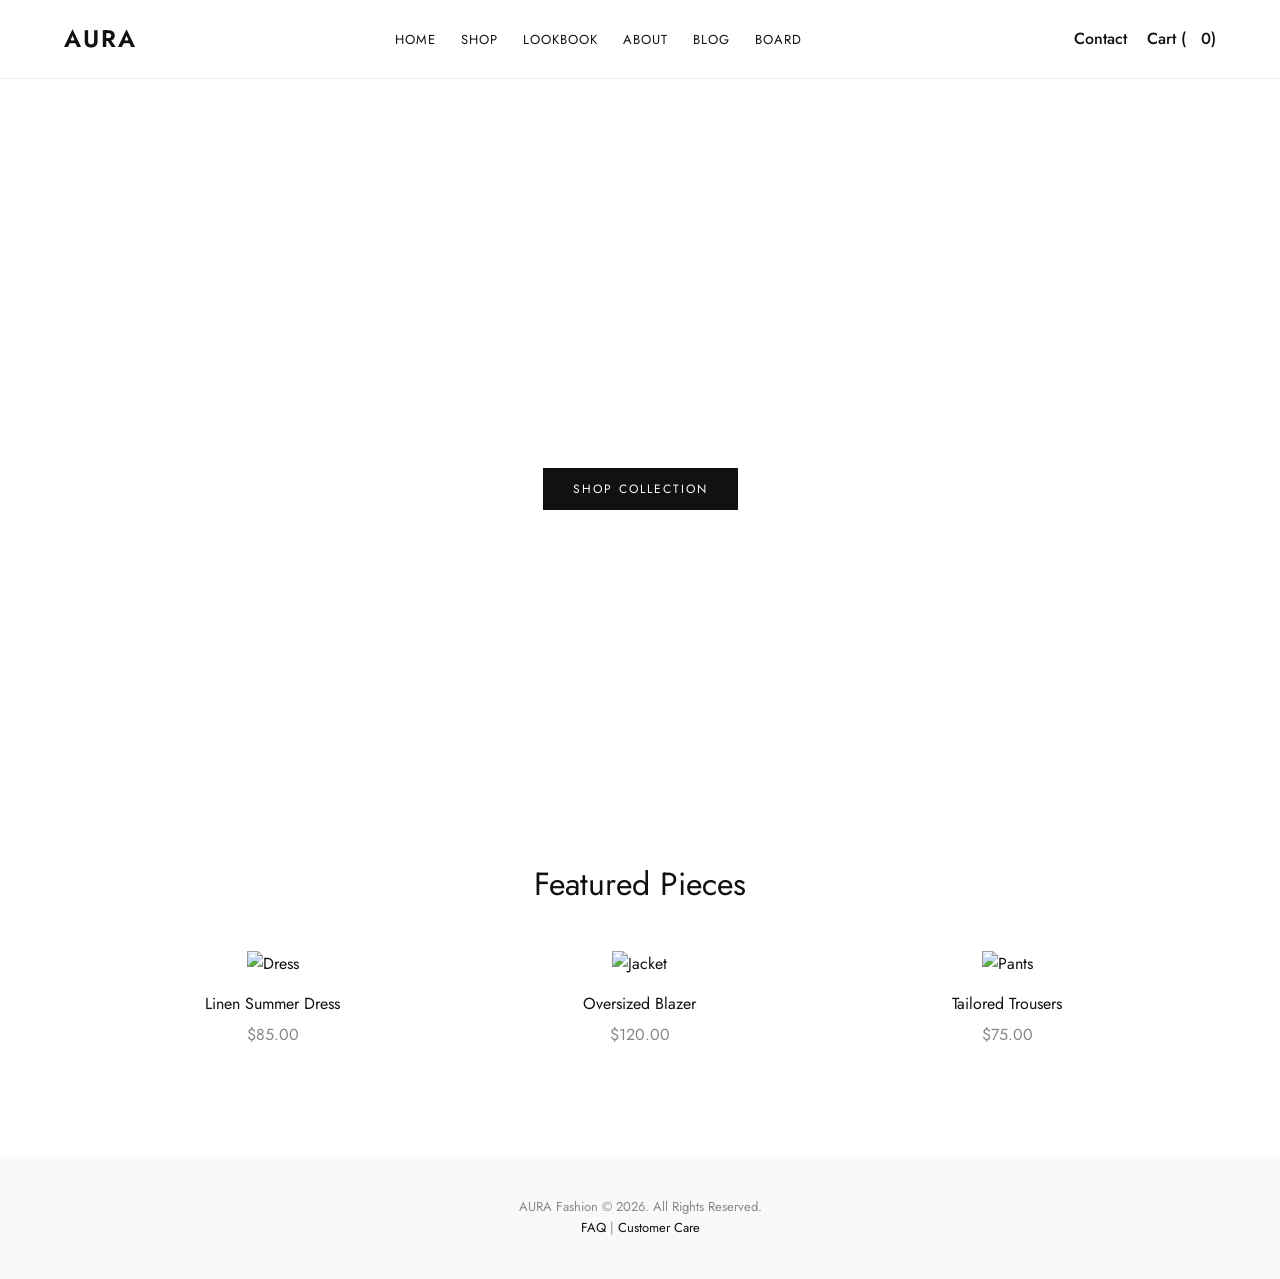
==== index.html @ 8ad11001 "Add files via upload" ====
<!DOCTYPE html>
<html lang="en">
<head>
    <meta charset="UTF-8">
    <meta name="viewport" content="width=device-width, initial-scale=1.0">
    <title>AURA | Modern Fashion</title>
    <link rel="stylesheet" href="style.css">
</head>
<body>

    <header>
        <div class="logo"><a href="index.html">AURA</a></div>
        <nav>
            <ul>
                <li><a href="index.html">Home</a></li>
                <li><a href="shop.html">Shop</a></li>
                <li><a href="lookbook.html">Lookbook</a></li>
                <li><a href="about.html">About</a></li>
                <li><a href="blog.html">Blog</a></li>
                <li><a href="board.html">Board</a></li>
				
            </ul>
        </nav>
        <div class="header-icons">
            <span><a href="contact.html">Contact</a></span>
            <span><a href="cart.html">Cart (<span id="cart-count">0</span>)</a></span>
        </div>
    </header>

    <main>
        <section class="hero">
            <div class="hero-content">
                <h1>NEW ARRIVALS</h1>
                <a href="shop.html"><button class="btn">Shop Collection</button></a>
            </div>
        </section>

        <section class="container">
            <h2 class="page-title">Featured Pieces</h2>
            <div class="grid-container">
                <div class="product-card">
                    <a href="product.html"><img src="images/linendress.jpg" alt="Dress"></a>
                    <h3>Linen Summer Dress</h3>
                    <p>$85.00</p>
                </div>
                <div class="product-card">
                    <a href="product.html"><img src="images/blazer.jpg" alt="Jacket"></a>
                    <h3>Oversized Blazer</h3>
                    <p>$120.00</p>
                </div>
                <div class="product-card">
                    <a href="product.html"><img src="images/trouser.jpg" alt="Pants"></a>
                    <h3>Tailored Trousers</h3>
                    <p>$75.00</p>
                </div>
            </div>
        </section>
    </main>

    <footer>
        <p>AURA Fashion © 2026. All Rights Reserved.</p>
        <p><a href="faq.html">FAQ</a> | <a href="contact.html">Customer Care</a></p>
    </footer>

    <script src="script.js"></script>
</body>
</html>
---- style.css ----
/* style.css */
@import url('https://fonts.googleapis.com/css2?family=Jost:wght@300;400;500;600&display=swap');

:root {
    --primary-color: #111;
    --secondary-color: #fff;
    --accent-color: #888;
    --bg-light: #f9f9f9;
}

* {
    margin: 0;
    padding: 0;
    box-sizing: border-box;
    font-family: 'Jost', sans-serif;
}

body {
    background-color: var(--secondary-color);
    color: var(--primary-color);
    line-height: 1.6;
}

a {
    text-decoration: none;
    color: var(--primary-color);
    transition: color 0.3s;
}

a:hover { color: var(--accent-color); }

/* --- HEADER & NAVIGATION --- */
header {
    display: flex;
    justify-content: space-between;
    align-items: center;
    padding: 20px 5%;
    border-bottom: 1px solid #eee;
    position: sticky;
    top: 0;
    background: white;
    z-index: 100;
}

.logo {
    font-size: 24px;
    font-weight: 600;
    letter-spacing: 2px;
}

nav ul {
    display: flex;
    list-style: none;
    gap: 25px;
}

nav ul li a {
    text-transform: uppercase;
    font-size: 13px;
    letter-spacing: 1px;
}

.header-icons span {
    margin-left: 15px;
    cursor: pointer;
    font-weight: 500;
}

/* --- HERO SECTION (Home) --- */
.hero {
    height: 80vh;
    background: url('https://images.unsplash.com/photo-1490481651871-ab68de25d43d?q=80&w=2070&auto=format&fit=crop') center/cover;
    display: flex;
    align-items: center;
    justify-content: center;
    text-align: center;
    color: white;
}

.hero-content h1 {
    font-size: 50px;
    letter-spacing: 4px;
    margin-bottom: 20px;
}

.btn {
    padding: 12px 30px;
    background: var(--primary-color);
    color: var(--secondary-color);
    text-transform: uppercase;
    font-size: 12px;
    letter-spacing: 2px;
    border: none;
    cursor: pointer;
    transition: 0.3s;
}

.btn:hover {
    background: var(--accent-color);
}

/* --- LAYOUT STRUCTURES --- */
.container {
    padding: 60px 5%;
    max-width: 1200px;
    margin: 0 auto;
}

.page-title {
    text-align: center;
    font-size: 32px;
    margin-bottom: 40px;
    font-weight: 400;
}

/* --- GRID LAYOUTS (Shop, Lookbook, Blog) --- */
.grid-container {
    display: grid;
    grid-template-columns: repeat(auto-fit, minmax(250px, 1fr));
    gap: 30px;
}

.product-card, .blog-card {
    text-align: center;
}

.product-card img, .blog-card img, .lookbook-img {
    width: 100%;
    height: 350px;
    object-fit: cover;
    margin-bottom: 15px;
}

.product-card h3 {
    font-size: 16px;
    font-weight: 400;
}

.product-card p {
    color: var(--accent-color);
    margin-top: 5px;
}

/* --- SINGLE PRODUCT --- */
.single-product {
    display: flex;
    gap: 50px;
}
.single-product img {
    flex: 1;
    width: 100%;
    object-fit: cover;
}
.product-details {
    flex: 1;
    display: flex;
    flex-direction: column;
    justify-content: center;
}
.product-details h1 { font-size: 30px; margin-bottom: 10px; }
.product-details .price { font-size: 20px; color: var(--accent-color); margin-bottom: 20px; }

/* --- FORMS (Contact, Checkout) --- */
.form-group {
    margin-bottom: 20px;
}
.form-group input, .form-group textarea {
    width: 100%;
    padding: 12px;
    border: 1px solid #ddd;
    font-family: 'Jost', sans-serif;
}

/* --- CART --- */
.cart-item {
    display: flex;
    justify-content: space-between;
    border-bottom: 1px solid #eee;
    padding: 15px 0;
}

/* --- FOOTER --- */
footer {
    background: var(--bg-light);
    text-align: center;
    padding: 40px 5%;
    margin-top: 50px;
}

footer p {
    color: var(--accent-color);
    font-size: 13px;
}

/* --- RESPONSIVE --- */
@media(max-width: 768px) {
    nav ul { display: none; } /* Mobile menu simplified for demo */
    .single-product { flex-direction: column; }
}

/* ---  BOARD OF DIRECTORS --- */
.team-card {
    text-align: center;
    margin-bottom: 20px;
}

.team-card img {
    width: 100%;
    height: 350px;
    object-fit: cover;
    margin-bottom: 15px;
    filter: grayscale(100%); /* Sleek fashion look */
    transition: filter 0.4s ease;
}

.team-card:hover img {
    filter: grayscale(0%); /* Color returns on hover */
}

.team-card h3 {
    font-size: 18px;
    font-weight: 500;
    letter-spacing: 1px;
}

.team-card p {
    color: var(--accent-color);
    font-size: 13px;
    margin-top: 5px;
    text-transform: uppercase;
    letter-spacing: 1px;
}
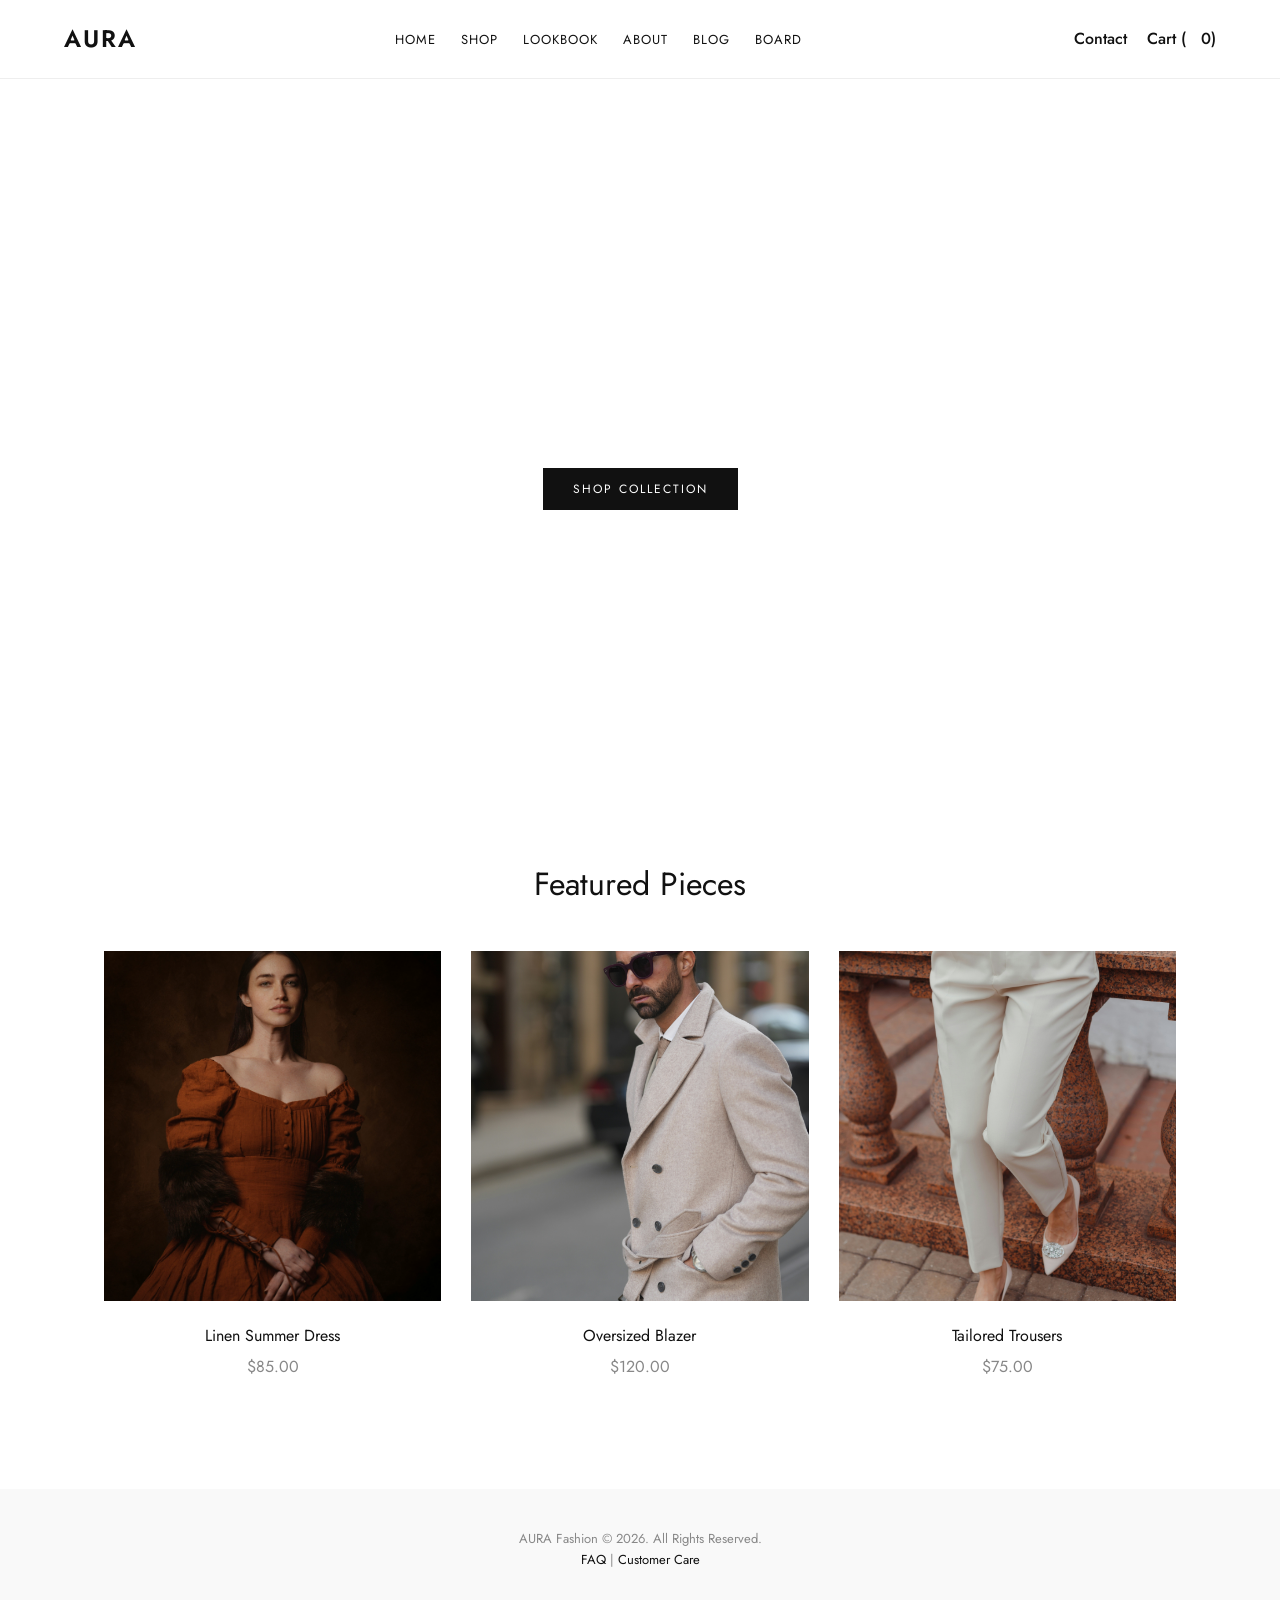
==== commit 7b71d35a: "Fix HTML formatting and ensure proper structure" ====
--- a/index.html
+++ b/index.html
@@ -39,17 +39,17 @@
             <h2 class="page-title">Featured Pieces</h2>
             <div class="grid-container">
                 <div class="product-card">
-                    <a href="product.html"><img src="images/linendress.jpg" alt="Dress"></a>
+                    <a href="product.html"><img src="linendress.jpg" alt="Dress"></a>
                     <h3>Linen Summer Dress</h3>
                     <p>$85.00</p>
                 </div>
                 <div class="product-card">
-                    <a href="product.html"><img src="images/blazer.jpg" alt="Jacket"></a>
+                    <a href="product.html"><img src="blazer.jpg" alt="Jacket"></a>
                     <h3>Oversized Blazer</h3>
                     <p>$120.00</p>
                 </div>
                 <div class="product-card">
-                    <a href="product.html"><img src="images/trouser.jpg" alt="Pants"></a>
+                    <a href="product.html"><img src="trouser.jpg" alt="Pants"></a>
                     <h3>Tailored Trousers</h3>
                     <p>$75.00</p>
                 </div>
@@ -64,4 +64,4 @@
 
     <script src="script.js"></script>
 </body>
-</html>+</html>
